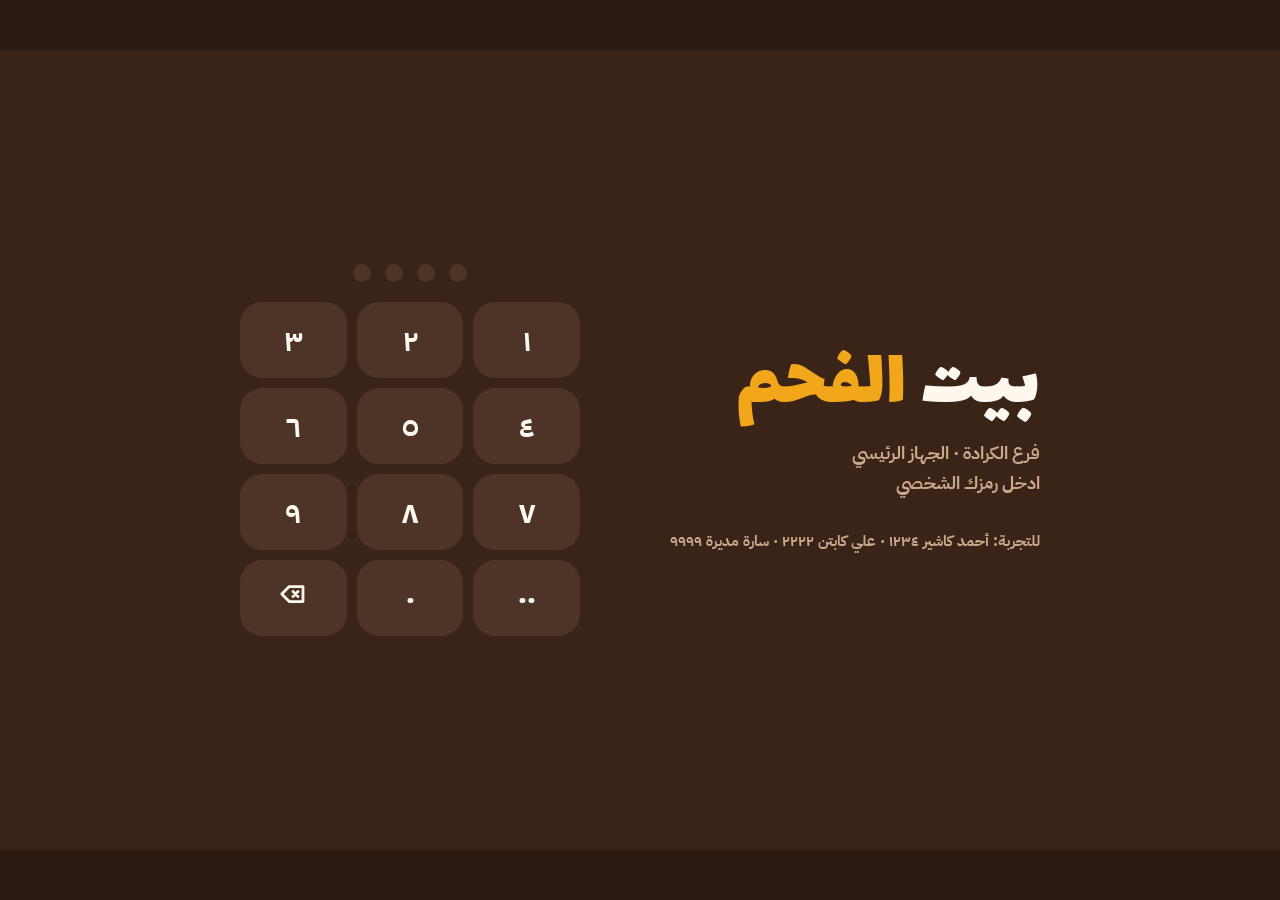
==== pos/index.html @ 07cadc98 "Restaurant POS prototype" ====
<!doctype html><html dir="rtl" lang="ar"><head><meta charset="utf-8"><meta name="viewport" content="width=1280"><title>بيت الفحم: نقطة البيع</title>
<link rel="stylesheet" href="../shared/base.css"><link rel="stylesheet" href="pos.css"></head>
<body><div id=stage><div id=pos></div></div><script src="../shared/data.js"></script><script src="pos.js"></script></body></html>
---- shared/base.css ----
@font-face{font-family:Lalezar;src:url(../assets/fonts/Lalezar-Regular.ttf)}
@font-face{font-family:Tajawal;src:url(../assets/fonts/Tajawal-Medium.ttf);font-weight:500}
@font-face{font-family:Tajawal;src:url(../assets/fonts/Tajawal-Bold.ttf);font-weight:700}
@font-face{font-family:Tajawal;src:url(../assets/fonts/Tajawal-ExtraBold.ttf);font-weight:800}
@font-face{font-family:'IBM Plex Sans Arabic';src:url(../assets/fonts/IBMPlexSansArabic-Regular.ttf);font-weight:400}
@font-face{font-family:'IBM Plex Sans Arabic';src:url(../assets/fonts/IBMPlexSansArabic-Bold.ttf);font-weight:700}
:root{--bg:#FBF1E3;--surface:#FFF8EE;--soft:#F1E2CB;--soft2:#E8D5B7;--ink:#3A2418;--ink2:#4E3426;--tomato:#D8412F;--saffron:#F2A71B;--caramel:#C47A3A;--toast:#F3D9B1;--herb:#6E8B3D;--mut:#8C6E58;--mut2:#C9A98A}
*{margin:0;padding:0;box-sizing:border-box;-webkit-tap-highlight-color:transparent}
html,body{background:var(--bg);color:var(--ink);font-family:Tajawal,'IBM Plex Sans Arabic',sans-serif;font-weight:700}
button{font:inherit;color:inherit;border:0;background:none;cursor:pointer}
.L{font-family:Lalezar,Tajawal;font-weight:400}
.num{font-family:Tajawal;font-weight:800;font-variant-numeric:tabular-nums}
.pill{border-radius:999px;display:inline-flex;align-items:center;justify-content:center;gap:8px;font-weight:800}
.ph{background-size:cover;background-position:center;filter:saturate(1.15) sepia(.14) contrast(1.06) brightness(1.04)}
.circ{border-radius:50%}
.toast-msg{position:fixed;left:50%;transform:translateX(-50%);top:24px;background:var(--ink);color:var(--surface);padding:14px 22px;border-radius:18px;font-weight:800;z-index:99;opacity:0;transition:.25s;pointer-events:none;white-space:nowrap}
.toast-msg.on{opacity:1}
.dim{position:fixed;inset:0;background:rgba(58,36,24,.55);z-index:40;opacity:0;pointer-events:none;transition:.2s}
.dim.on{opacity:1;pointer-events:auto}
svg{flex:none}
---- pos/pos.css ----
html,body{width:100%;height:100%;overflow:hidden;background:#2B1A12}
#stage{width:100%;height:100%;display:grid;place-items:center}
#pos{width:1280px;height:800px;background:var(--bg);position:relative;overflow:hidden;transform-origin:center;display:flex;padding:14px;gap:14px;user-select:none}
.tk{width:380px;background:var(--ink);color:var(--surface);border-radius:36px;padding:20px;display:flex;flex-direction:column;flex:none}
.tk .hd{display:flex;justify-content:space-between;align-items:flex-start}.tk h2{font-family:Lalezar;font-weight:400;font-size:40px;line-height:1}
.tk .s{color:var(--mut2);font-size:15px;margin:4px 0 8px}.tk .hb{display:flex;gap:6px}
.ib{width:48px;height:48px;border-radius:16px;background:var(--ink2);display:grid;place-items:center;color:var(--surface)}
.lines{flex:1;overflow-y:auto;margin:0 -8px;padding:0 8px;scrollbar-width:none}
.ln{display:flex;gap:12px;align-items:center;padding:10px 10px;margin:0 -10px;border-radius:18px;font-size:18px;width:calc(100% + 20px);text-align:right}
.ln .q{width:42px;height:42px;border-radius:50%;background:var(--saffron);color:var(--ink);display:grid;place-items:center;flex:none}
.ln .x{flex:1}.ln small{display:block;color:var(--mut2);font-size:14px}.ln small.al{color:#FF8A73}
.ln.sel{background:var(--ink2)}.ln.sent .q{background:var(--herb);color:var(--surface)}.ln.void{opacity:.45;text-decoration:line-through}
.selbar{display:flex;gap:6px;margin:6px 0}.selbar button{flex:1;height:52px;border-radius:16px;background:var(--ink2);display:flex;align-items:center;justify-content:center;gap:6px;font-size:15px}
.tot{display:flex;justify-content:space-between;align-items:baseline;border-top:1.5px solid var(--ink2);padding-top:10px}.tot .k{color:var(--mut2);font-size:15px;line-height:1.6}.tot b{font-size:44px;color:var(--saffron);font-family:Tajawal;font-weight:800;line-height:1}
.btns{display:grid;grid-template-columns:1fr 1fr 1.3fr;gap:8px;margin-top:12px}.btns button{height:80px;border-radius:26px;display:flex;flex-direction:column;align-items:center;justify-content:center;gap:4px;font-size:18px;font-weight:800;background:var(--ink2)}
.btns .send{background:var(--tomato)}.btns .pay{background:var(--saffron);color:var(--ink)}.btns button:disabled{opacity:.35}
.main{flex:1;display:flex;flex-direction:column;gap:12px;min-width:0}
.topb{display:flex;gap:10px;align-items:center}
.seg{display:flex;background:var(--soft);border-radius:999px;padding:5px;gap:4px}.seg button{height:58px;padding:0 24px;border-radius:999px;font-size:18px;font-weight:800;display:flex;align-items:center;gap:8px}.seg .on{background:var(--ink);color:var(--surface)}
.tbtn{white-space:nowrap;height:68px;padding:0 22px;border-radius:999px;background:var(--soft);font-size:18px;display:flex;align-items:center;gap:8px;font-weight:800;position:relative}
.tbtn.hot{background:var(--tomato);color:var(--surface)}.badge{position:absolute;top:-4px;left:-4px;min-width:28px;height:28px;border-radius:14px;background:var(--saffron);color:var(--ink);display:grid;place-items:center;font-size:15px;padding:0 6px}
.net{width:68px;height:68px;border-radius:50%;display:grid;place-items:center;background:var(--soft);color:var(--herb)}.net.off{background:var(--tomato);color:var(--surface)}
.cats{display:flex;gap:10px}.cats button{flex:1;height:66px;border-radius:999px;background:var(--soft);font-size:18px;font-weight:800}.cats .on{background:var(--ink);color:var(--surface)}
.g{flex:1;display:grid;grid-template-columns:repeat(4,1fr);grid-auto-rows:calc((100% - 12px)/2);gap:12px;overflow-y:auto;scrollbar-width:none;min-height:0}
.t{border-radius:32px;position:relative;overflow:hidden;padding:18px;text-align:right;display:flex;flex-direction:column;align-items:flex-start;width:100%;height:100%;transition:transform .08s}
.t:active{transform:scale(.97)}
.t .ph{position:absolute;width:210px;height:210px;border-radius:50%;background-size:120%;left:-36px;bottom:-44px}
.t .cup{position:absolute;left:16px;bottom:16px;opacity:.35}
.t b{font-family:Lalezar;font-weight:400;font-size:28px;line-height:1.05;position:relative;display:block}.t span.p{font-size:18px;position:relative}
.t .q{position:absolute;top:16px;left:16px;width:52px;height:52px;border-radius:50%;background:var(--ink);color:var(--surface);display:grid;place-items:center;font-size:24px}
.t.out{filter:grayscale(1);opacity:.5}.t .so{position:absolute;bottom:18px;right:18px;background:var(--ink);color:var(--surface);padding:6px 14px;border-radius:999px;font-size:15px}
.mods{height:78px;display:flex;gap:10px;align-items:center;overflow-x:auto;scrollbar-width:none;flex:none}.mods .lb{font-family:Lalezar;font-size:24px;margin-left:4px;white-space:nowrap}
.mods button{height:66px;padding:0 22px;border-radius:999px;background:var(--soft);font-size:18px;font-weight:800;white-space:nowrap;flex:none}.mods .on{background:var(--herb);color:var(--surface)}.mods .al{background:var(--tomato);color:var(--surface)}.mods .req{box-shadow:inset 0 0 0 3px var(--tomato)}
/* tables */
.floor{flex:1;display:flex;flex-direction:column;gap:12px;min-height:0}
.fl{flex:1;background:var(--surface);border-radius:32px;position:relative;padding:20px;display:grid;grid-template-columns:repeat(6,1fr);grid-auto-rows:150px;gap:14px;align-content:start}
.tb{border-radius:28px;background:var(--soft);display:flex;flex-direction:column;justify-content:space-between;padding:14px 16px;text-align:right;font-size:15px}
.tb b{font-family:Lalezar;font-weight:400;font-size:40px;line-height:1}.tb.busy{background:var(--saffron)}.tb.bill{background:var(--tomato);color:var(--surface)}.tb.qr{background:var(--caramel);color:var(--surface)}.tb.sel{box-shadow:inset 0 0 0 4px var(--ink)}
.leg{display:flex;gap:18px;font-size:15px;color:var(--mut);align-items:center}.leg i{display:inline-block;width:16px;height:16px;border-radius:5px;margin-left:6px;vertical-align:-2px}
/* modal */
.mw{position:absolute;inset:0;background:rgba(58,36,24,.6);display:none;place-items:center;z-index:50}.mw.on{display:grid}
.md{background:var(--surface);border-radius:36px;padding:26px;min-width:460px;max-width:1000px;max-height:740px;overflow:auto}
.md h3{font-family:Lalezar;font-weight:400;font-size:36px;line-height:1;margin-bottom:6px}.md p.s{color:var(--mut);margin-bottom:16px}
.pad{display:grid;grid-template-columns:repeat(3,1fr);gap:10px}.pad button{height:76px;border-radius:22px;background:var(--soft);font-size:30px;font-weight:800}
.big-in{height:76px;border-radius:22px;background:var(--bg);display:flex;align-items:center;justify-content:center;font-size:40px;margin-bottom:12px;font-weight:800;letter-spacing:4px}
.row{display:flex;gap:10px;flex-wrap:wrap}.chip{height:64px;padding:0 22px;border-radius:999px;background:var(--soft);font-size:18px;font-weight:800;display:inline-flex;align-items:center;gap:8px}.chip.on{background:var(--ink);color:var(--surface)}
.mb{height:76px;border-radius:999px;font-size:21px;font-weight:800;display:flex;align-items:center;justify-content:center;gap:10px;width:100%}.mb.p{background:var(--tomato);color:var(--surface)}.mb.y{background:var(--saffron)}.mb.k{background:var(--ink);color:var(--surface)}.mb.s{background:var(--soft)}.mb:disabled{opacity:.4}
.cols{display:flex;gap:22px}.cols>div{flex:1}
.kv{display:flex;justify-content:space-between;padding:6px 0;font-size:18px}.kv.t{font-size:28px;font-family:Lalezar;font-weight:400;border-top:2px dashed var(--soft2);margin-top:6px;padding-top:12px}
.paper{width:300px;background:#fff;color:#1d120c;padding:18px 16px;border-radius:6px;font-family:'IBM Plex Sans Arabic';font-size:14px;font-weight:400;box-shadow:0 0 0 1.5px var(--soft2)}
.paper h4{font-size:20px;text-align:center;font-weight:700}.paper .c{text-align:center;color:#6b5a4e;font-size:13px}.paper hr{border:0;border-top:1.5px dashed #b9a593;margin:8px 0}.paper .r{display:flex;justify-content:space-between;gap:8px;padding:2px 0}.paper .al{color:#C0291A;font-weight:700}.paper .bg{font-size:20px;font-weight:700}
.papers{display:flex;gap:14px;flex-wrap:wrap}
.lst{display:flex;flex-direction:column;gap:10px}.li{background:var(--bg);border-radius:24px;padding:14px 16px;display:flex;align-items:center;gap:14px;font-size:17px}.li .x{flex:1}.li small{display:block;color:var(--mut);font-size:14px}
.li .mb{width:auto;height:60px;padding:0 22px;font-size:17px}
/* lock */
.lock{position:absolute;inset:0;background:var(--ink);color:var(--surface);z-index:60;display:flex;align-items:center;justify-content:center;gap:90px}
.lock h1{font-family:Lalezar;font-weight:400;font-size:84px;line-height:.95}.lock h1 span{color:var(--saffron)}.lock p{color:var(--mut2);font-size:18px;margin-top:12px;line-height:1.7}
.lock .pw{width:340px}.lock .big-in{background:var(--ink2);color:var(--saffron)}.lock .pad button{background:var(--ink2);color:var(--surface)}
.dots{display:flex;gap:14px;justify-content:center}.dots i{width:18px;height:18px;border-radius:50%;background:var(--ink2)}.dots i.f{background:var(--saffron)}
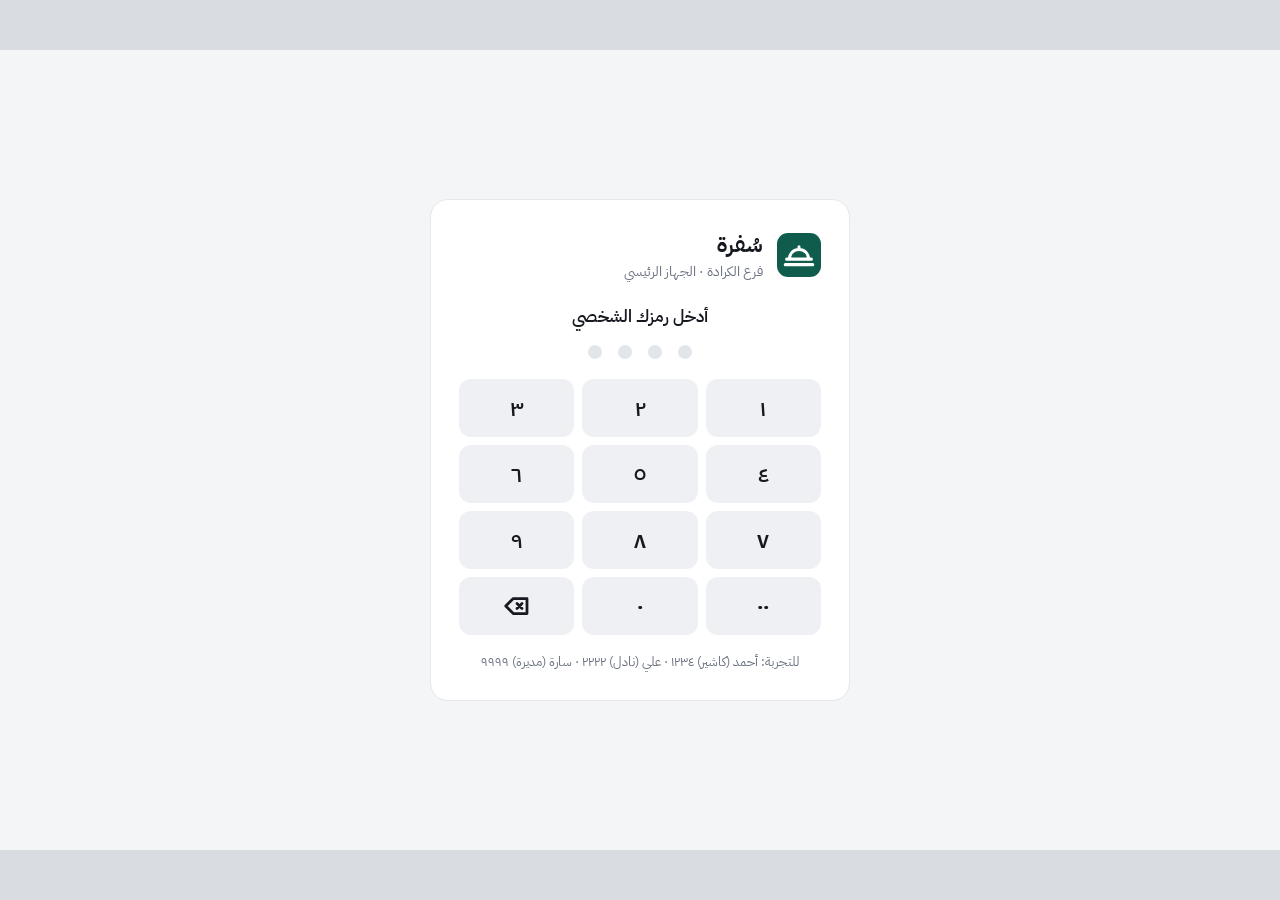
==== commit d2f89430: "Replace prototype with Sufra Odoo-style design" ====
--- a/pos/index.html
+++ b/pos/index.html
@@ -1,3 +1,3 @@
-<!doctype html><html dir="rtl" lang="ar"><head><meta charset="utf-8"><meta name="viewport" content="width=1280"><title>بيت الفحم: نقطة البيع</title>
+<!doctype html><html dir="rtl" lang="ar"><head><meta charset="utf-8"><meta name="viewport" content="width=1280"><title>سُفرة: نقطة البيع</title>
 <link rel="stylesheet" href="../shared/base.css"><link rel="stylesheet" href="pos.css"></head>
 <body><div id=stage><div id=pos></div></div><script src="../shared/data.js"></script><script src="pos.js"></script></body></html>
--- a/shared/base.css
+++ b/shared/base.css
@@ -1,20 +1,16 @@
-@font-face{font-family:Lalezar;src:url(../assets/fonts/Lalezar-Regular.ttf)}
-@font-face{font-family:Tajawal;src:url(../assets/fonts/Tajawal-Medium.ttf);font-weight:500}
-@font-face{font-family:Tajawal;src:url(../assets/fonts/Tajawal-Bold.ttf);font-weight:700}
-@font-face{font-family:Tajawal;src:url(../assets/fonts/Tajawal-ExtraBold.ttf);font-weight:800}
-@font-face{font-family:'IBM Plex Sans Arabic';src:url(../assets/fonts/IBMPlexSansArabic-Regular.ttf);font-weight:400}
-@font-face{font-family:'IBM Plex Sans Arabic';src:url(../assets/fonts/IBMPlexSansArabic-Bold.ttf);font-weight:700}
-:root{--bg:#FBF1E3;--surface:#FFF8EE;--soft:#F1E2CB;--soft2:#E8D5B7;--ink:#3A2418;--ink2:#4E3426;--tomato:#D8412F;--saffron:#F2A71B;--caramel:#C47A3A;--toast:#F3D9B1;--herb:#6E8B3D;--mut:#8C6E58;--mut2:#C9A98A}
+@font-face{font-family:'Plex';src:url(../assets/fonts/IBMPlexSansArabic-Regular.ttf);font-weight:400}
+@font-face{font-family:'Plex';src:url(../assets/fonts/IBMPlexSansArabic-SemiBold.ttf);font-weight:600}
+@font-face{font-family:'Plex';src:url(../assets/fonts/IBMPlexSansArabic-Bold.ttf);font-weight:700}
+:root{--bg:#F4F5F7;--surface:#FFFFFF;--soft:#EEF0F3;--soft2:#E2E5EA;--line:#E5E7EB;--ink:#16191F;--ink2:#3B4250;--mut:#6B7280;--mut2:#9CA3AF;
+--brand:#0F5C4D;--brand2:#0B4A3E;--brandsoft:#E3EFEC;--tomato:#C8372D;--redsoft:#FBE9E7;--saffron:#B7791F;--ambersoft:#FBF1DE;--caramel:#7C5CC4;--violetsoft:#EFEAFB;--herb:#0F7A4F;--greensoft:#E2F3EA}
 *{margin:0;padding:0;box-sizing:border-box;-webkit-tap-highlight-color:transparent}
-html,body{background:var(--bg);color:var(--ink);font-family:Tajawal,'IBM Plex Sans Arabic',sans-serif;font-weight:700}
-button{font:inherit;color:inherit;border:0;background:none;cursor:pointer}
-.L{font-family:Lalezar,Tajawal;font-weight:400}
-.num{font-family:Tajawal;font-weight:800;font-variant-numeric:tabular-nums}
-.pill{border-radius:999px;display:inline-flex;align-items:center;justify-content:center;gap:8px;font-weight:800}
-.ph{background-size:cover;background-position:center;filter:saturate(1.15) sepia(.14) contrast(1.06) brightness(1.04)}
-.circ{border-radius:50%}
-.toast-msg{position:fixed;left:50%;transform:translateX(-50%);top:24px;background:var(--ink);color:var(--surface);padding:14px 22px;border-radius:18px;font-weight:800;z-index:99;opacity:0;transition:.25s;pointer-events:none;white-space:nowrap}
+html,body{background:var(--bg);color:var(--ink);font-family:Plex,sans-serif;font-weight:400}
+button,input{font:inherit;color:inherit;border:0;background:none;cursor:pointer}
+b,strong,h1,h2,h3,h4{font-weight:700}
+.num{font-variant-numeric:tabular-nums;font-weight:600}
+.ph{background-size:cover;background-position:center}
+.toast-msg{position:fixed;left:50%;transform:translateX(-50%);bottom:28px;background:var(--ink);color:#fff;padding:12px 20px;border-radius:10px;font-weight:600;font-size:15px;z-index:99;opacity:0;transition:.2s;pointer-events:none;white-space:nowrap}
 .toast-msg.on{opacity:1}
-.dim{position:fixed;inset:0;background:rgba(58,36,24,.55);z-index:40;opacity:0;pointer-events:none;transition:.2s}
+.dim{position:fixed;inset:0;background:rgba(22,25,31,.45);z-index:40;opacity:0;pointer-events:none;transition:.2s}
 .dim.on{opacity:1;pointer-events:auto}
 svg{flex:none}
--- a/pos/pos.css
+++ b/pos/pos.css
@@ -1,59 +1,121 @@
-html,body{width:100%;height:100%;overflow:hidden;background:#2B1A12}
-#stage{width:100%;height:100%;display:grid;place-items:center}
-#pos{width:1280px;height:800px;background:var(--bg);position:relative;overflow:hidden;transform-origin:center;display:flex;padding:14px;gap:14px;user-select:none}
-.tk{width:380px;background:var(--ink);color:var(--surface);border-radius:36px;padding:20px;display:flex;flex-direction:column;flex:none}
-.tk .hd{display:flex;justify-content:space-between;align-items:flex-start}.tk h2{font-family:Lalezar;font-weight:400;font-size:40px;line-height:1}
-.tk .s{color:var(--mut2);font-size:15px;margin:4px 0 8px}.tk .hb{display:flex;gap:6px}
-.ib{width:48px;height:48px;border-radius:16px;background:var(--ink2);display:grid;place-items:center;color:var(--surface)}
-.lines{flex:1;overflow-y:auto;margin:0 -8px;padding:0 8px;scrollbar-width:none}
-.ln{display:flex;gap:12px;align-items:center;padding:10px 10px;margin:0 -10px;border-radius:18px;font-size:18px;width:calc(100% + 20px);text-align:right}
-.ln .q{width:42px;height:42px;border-radius:50%;background:var(--saffron);color:var(--ink);display:grid;place-items:center;flex:none}
-.ln .x{flex:1}.ln small{display:block;color:var(--mut2);font-size:14px}.ln small.al{color:#FF8A73}
-.ln.sel{background:var(--ink2)}.ln.sent .q{background:var(--herb);color:var(--surface)}.ln.void{opacity:.45;text-decoration:line-through}
-.selbar{display:flex;gap:6px;margin:6px 0}.selbar button{flex:1;height:52px;border-radius:16px;background:var(--ink2);display:flex;align-items:center;justify-content:center;gap:6px;font-size:15px}
-.tot{display:flex;justify-content:space-between;align-items:baseline;border-top:1.5px solid var(--ink2);padding-top:10px}.tot .k{color:var(--mut2);font-size:15px;line-height:1.6}.tot b{font-size:44px;color:var(--saffron);font-family:Tajawal;font-weight:800;line-height:1}
-.btns{display:grid;grid-template-columns:1fr 1fr 1.3fr;gap:8px;margin-top:12px}.btns button{height:80px;border-radius:26px;display:flex;flex-direction:column;align-items:center;justify-content:center;gap:4px;font-size:18px;font-weight:800;background:var(--ink2)}
-.btns .send{background:var(--tomato)}.btns .pay{background:var(--saffron);color:var(--ink)}.btns button:disabled{opacity:.35}
-.main{flex:1;display:flex;flex-direction:column;gap:12px;min-width:0}
-.topb{display:flex;gap:10px;align-items:center}
-.seg{display:flex;background:var(--soft);border-radius:999px;padding:5px;gap:4px}.seg button{height:58px;padding:0 24px;border-radius:999px;font-size:18px;font-weight:800;display:flex;align-items:center;gap:8px}.seg .on{background:var(--ink);color:var(--surface)}
-.tbtn{white-space:nowrap;height:68px;padding:0 22px;border-radius:999px;background:var(--soft);font-size:18px;display:flex;align-items:center;gap:8px;font-weight:800;position:relative}
-.tbtn.hot{background:var(--tomato);color:var(--surface)}.badge{position:absolute;top:-4px;left:-4px;min-width:28px;height:28px;border-radius:14px;background:var(--saffron);color:var(--ink);display:grid;place-items:center;font-size:15px;padding:0 6px}
-.net{width:68px;height:68px;border-radius:50%;display:grid;place-items:center;background:var(--soft);color:var(--herb)}.net.off{background:var(--tomato);color:var(--surface)}
-.cats{display:flex;gap:10px}.cats button{flex:1;height:66px;border-radius:999px;background:var(--soft);font-size:18px;font-weight:800}.cats .on{background:var(--ink);color:var(--surface)}
-.g{flex:1;display:grid;grid-template-columns:repeat(4,1fr);grid-auto-rows:calc((100% - 12px)/2);gap:12px;overflow-y:auto;scrollbar-width:none;min-height:0}
-.t{border-radius:32px;position:relative;overflow:hidden;padding:18px;text-align:right;display:flex;flex-direction:column;align-items:flex-start;width:100%;height:100%;transition:transform .08s}
-.t:active{transform:scale(.97)}
-.t .ph{position:absolute;width:210px;height:210px;border-radius:50%;background-size:120%;left:-36px;bottom:-44px}
-.t .cup{position:absolute;left:16px;bottom:16px;opacity:.35}
-.t b{font-family:Lalezar;font-weight:400;font-size:28px;line-height:1.05;position:relative;display:block}.t span.p{font-size:18px;position:relative}
-.t .q{position:absolute;top:16px;left:16px;width:52px;height:52px;border-radius:50%;background:var(--ink);color:var(--surface);display:grid;place-items:center;font-size:24px}
-.t.out{filter:grayscale(1);opacity:.5}.t .so{position:absolute;bottom:18px;right:18px;background:var(--ink);color:var(--surface);padding:6px 14px;border-radius:999px;font-size:15px}
-.mods{height:78px;display:flex;gap:10px;align-items:center;overflow-x:auto;scrollbar-width:none;flex:none}.mods .lb{font-family:Lalezar;font-size:24px;margin-left:4px;white-space:nowrap}
-.mods button{height:66px;padding:0 22px;border-radius:999px;background:var(--soft);font-size:18px;font-weight:800;white-space:nowrap;flex:none}.mods .on{background:var(--herb);color:var(--surface)}.mods .al{background:var(--tomato);color:var(--surface)}.mods .req{box-shadow:inset 0 0 0 3px var(--tomato)}
-/* tables */
-.floor{flex:1;display:flex;flex-direction:column;gap:12px;min-height:0}
-.fl{flex:1;background:var(--surface);border-radius:32px;position:relative;padding:20px;display:grid;grid-template-columns:repeat(6,1fr);grid-auto-rows:150px;gap:14px;align-content:start}
-.tb{border-radius:28px;background:var(--soft);display:flex;flex-direction:column;justify-content:space-between;padding:14px 16px;text-align:right;font-size:15px}
-.tb b{font-family:Lalezar;font-weight:400;font-size:40px;line-height:1}.tb.busy{background:var(--saffron)}.tb.bill{background:var(--tomato);color:var(--surface)}.tb.qr{background:var(--caramel);color:var(--surface)}.tb.sel{box-shadow:inset 0 0 0 4px var(--ink)}
-.leg{display:flex;gap:18px;font-size:15px;color:var(--mut);align-items:center}.leg i{display:inline-block;width:16px;height:16px;border-radius:5px;margin-left:6px;vertical-align:-2px}
+body{overflow:hidden;background:#D9DCE1}
+#stage{width:100vw;height:100vh;display:grid;place-items:center}
+#pos{width:1280px;height:800px;flex:none;background:var(--bg);position:relative;overflow:hidden;transform-origin:center;display:flex;flex-direction:column;font-size:15px}
+/* top bar */
+.top{height:58px;background:var(--surface);border-bottom:1px solid var(--line);display:flex;align-items:center;gap:8px;padding:0 14px;flex:none}
+.brand{display:flex;align-items:center;gap:10px;padding-left:14px;margin-left:4px;border-left:1px solid var(--line);height:34px}
+.brand b{font-size:19px}
+.tabs{display:flex;background:var(--soft);border-radius:10px;padding:3px}
+.tabs button{height:38px;padding:0 16px;border-radius:8px;display:flex;align-items:center;gap:7px;font-weight:600;color:var(--ink2)}
+.tabs button.on{background:var(--surface);color:var(--brand);box-shadow:0 1px 2px rgba(0,0,0,.08)}
+.tbtn{height:40px;padding:0 14px;border-radius:10px;display:flex;align-items:center;gap:7px;font-weight:600;color:var(--ink2);position:relative}
+.tbtn:hover{background:var(--soft)}.tbtn.on{background:var(--brandsoft);color:var(--brand)}
+.tbtn.alert{background:var(--violetsoft);color:var(--caramel)}
+.badge{min-width:22px;height:22px;border-radius:11px;background:var(--caramel);color:#fff;font-size:13px;display:grid;place-items:center;padding:0 6px}
+.sp{flex:1}
+.ico{height:40px;min-width:40px;border-radius:10px;display:flex;align-items:center;justify-content:center;gap:6px;color:var(--ink2)}
+.ico.off{background:var(--redsoft);color:var(--tomato);padding:0 12px;font-weight:600}
+.who{display:flex;align-items:center;gap:9px;padding:0 10px;border-right:1px solid var(--line);border-left:1px solid var(--line);height:34px}
+.who .av{width:32px;height:32px;border-radius:50%;background:var(--brand);color:#fff;display:grid;place-items:center;font-weight:700}
+.who b{display:block;font-size:14px;line-height:1.2}.who small{color:var(--mut);font-size:12px}
+.body{flex:1;display:flex;min-height:0}
+/* ticket */
+.tk{width:400px;flex:none;background:var(--surface);border-left:1px solid var(--line);display:flex;flex-direction:column;min-height:0}
+.hd{display:flex;justify-content:space-between;align-items:center;padding:12px 16px;border-bottom:1px solid var(--line)}
+.hd h2{font-size:19px;line-height:1.3}.hd .s{color:var(--mut);font-size:13px}
+.hd .s[data-cust]{color:var(--brand);cursor:pointer;font-weight:600}
+.hb{display:flex;gap:6px}.ib{width:40px;height:40px;border-radius:10px;background:var(--soft);display:grid;place-items:center;color:var(--ink2)}
+.lines{flex:1;overflow:auto;min-height:0}
+.lines.empty{display:flex;flex-direction:column;align-items:center;justify-content:center;gap:12px;color:var(--mut2);text-align:center;line-height:1.8}
+.emptyl{color:var(--mut2);text-align:center;padding:40px 0}
+.ln{width:100%;display:flex;align-items:flex-start;gap:10px;padding:10px 16px;text-align:right;border-bottom:1px solid var(--soft)}
+.ln.sel{background:var(--brandsoft)}
+.ln .q{min-width:24px;font-weight:700}
+.ln .x{flex:1;display:flex;flex-direction:column;gap:2px}.ln .x b{font-weight:600}
+.ln small{font-size:12.5px;color:var(--mut)}.ln small.al{color:var(--tomato)}.ln small.dc{color:var(--herb)}
+.ln .pr{display:flex;flex-direction:column;align-items:flex-end;gap:2px}
+.ln em{font-style:normal;font-size:11.5px;color:var(--mut);background:var(--soft);padding:1px 7px;border-radius:5px}
+.ln.void .x b,.ln.void .num{text-decoration:line-through;color:var(--mut2)}
+.tot{padding:10px 16px;border-top:1px solid var(--line)}
+.tot .k{display:flex;gap:14px;color:var(--mut);font-size:13px;margin-bottom:4px}.tot .k i{font-style:normal}
+.tot .tt{display:flex;justify-content:space-between;align-items:baseline}.tot .tt span{font-weight:600}.tot .tt b{font-size:26px}.tot small{font-size:14px;color:var(--mut)}
+.acts{display:grid;grid-template-columns:repeat(3,1fr);gap:6px;padding:0 10px 6px}
+.acts button{height:40px;border-radius:9px;background:var(--soft);display:flex;align-items:center;justify-content:center;gap:6px;font-weight:600;font-size:13.5px;color:var(--ink2)}
+.lpad{display:grid;grid-template-columns:repeat(4,1fr);gap:1px;background:var(--line);border-top:1px solid var(--line);border-bottom:1px solid var(--line)}
+.lpad button{height:46px;background:var(--surface);font-size:19px;font-weight:600;display:grid;place-items:center}
+.lpad button:active{background:var(--soft)}
+.lpad .m{font-size:14px;color:var(--ink2);background:#FAFAFB}.lpad .m.on{background:var(--brandsoft);color:var(--brand)}
+button:disabled{opacity:.38;cursor:default}
+.btns{display:grid;grid-template-columns:1fr 1.25fr;gap:8px;padding:10px}
+.btns button{height:60px;border-radius:12px;display:flex;align-items:center;justify-content:center;gap:8px;font-weight:700;font-size:17px}
+.btns .send{background:var(--soft);color:var(--ink)}
+.btns .pay{background:var(--brand);color:#fff;justify-content:space-between;padding:0 18px}.btns .pay b{font-size:20px}
+/* main */
+.main{flex:1;display:flex;flex-direction:column;min-width:0;min-height:0}
+.cats{display:flex;gap:8px;padding:12px 16px;flex:none;overflow:auto}
+.cats button{height:44px;padding:0 18px;border-radius:10px;background:var(--surface);font-weight:600;display:flex;align-items:center;gap:8px;white-space:nowrap;border:1px solid var(--line)}
+.cats button span{font-size:12px;color:var(--mut)}
+.cats button.on{background:var(--ink);color:#fff;border-color:var(--ink)}.cats button.on span{color:#B8BDC6}
+.g{flex:1;overflow:auto;display:grid;grid-template-columns:repeat(4,1fr);grid-auto-rows:max-content;gap:12px;padding:2px 16px 16px;align-content:start}
+.pc{background:var(--surface);border-radius:12px;overflow:hidden;text-align:right;position:relative;border:1px solid var(--line);display:flex;flex-direction:column}
+.pc .ph{height:132px}
+.pc .nm{padding:10px 12px 12px;display:flex;flex-direction:column;gap:2px}.pc .nm b{font-weight:600;font-size:15px}.pc .nm span{color:var(--mut);font-size:14px}
+.pc.has{border-color:var(--brand);outline:1px solid var(--brand)}
+.pc .q{position:absolute;top:8px;left:8px;min-width:28px;height:28px;border-radius:8px;background:var(--brand);color:#fff;display:grid;place-items:center;font-size:14px;padding:0 6px}
+.pc.out .ph{filter:grayscale(1);opacity:.5}.pc .so{position:absolute;top:8px;right:8px;background:var(--ink);color:#fff;font-size:12px;padding:3px 8px;border-radius:6px;font-weight:600}
+.mods{flex:none;background:var(--surface);border-top:1px solid var(--line);padding:10px 16px;min-height:54px;max-height:200px;overflow:auto}
+.mods .mh{display:flex;gap:10px;align-items:baseline;margin-bottom:6px}.mods .mh small{color:var(--mut)}
+.mods:not(.on) .mh{margin:6px 0}
+.mr{display:flex;flex-direction:column;gap:6px}
+.grp{display:flex;flex-wrap:wrap;gap:6px;align-items:center}
+.gl{width:96px;font-size:13px;color:var(--mut);font-weight:600}.gl i{font-style:normal;color:var(--tomato);margin-right:4px;font-size:11.5px}
+.grp button{height:36px;padding:0 13px;border-radius:8px;background:var(--soft);font-size:14px;font-weight:600;color:var(--ink2)}
+.grp button.on{background:var(--brand);color:#fff}.grp button.al{background:var(--tomato);color:#fff}.grp button.req{box-shadow:inset 0 0 0 1px var(--tomato)}
+/* floor */
+.fl{flex:1;margin:0 16px;background:var(--surface);border-radius:14px;border:1px solid var(--line);padding:26px;display:grid;grid-template-columns:repeat(4,1fr);grid-auto-rows:150px;gap:22px;align-content:start;
+ background-image:radial-gradient(#E3E6EA 1px,transparent 1px);background-size:22px 22px}
+.tb{border-radius:14px;background:#fff;border:2px solid var(--soft2);display:flex;flex-direction:column;align-items:center;justify-content:center;gap:4px;position:relative;text-align:center;justify-self:center;width:150px}
+.tb.s6{width:100%;border-radius:14px}.tb.s4{border-radius:50%;width:150px}
+.tb .no{font-size:24px;font-weight:700}.tb .inf{font-size:12.5px;color:var(--mut);line-height:1.5}.tb .inf b{color:var(--ink);font-size:14px}
+.tb.busy{background:var(--brandsoft);border-color:var(--brand)}.tb.busy .no{color:var(--brand)}
+.tb.bill{background:var(--ambersoft);border-color:var(--saffron)}.tb.qr{background:var(--violetsoft);border-color:var(--caramel)}
+.tb.sel{outline:3px solid var(--ink);outline-offset:3px}
+.tb .tg{position:absolute;top:-11px;background:var(--saffron);color:#fff;font-size:11.5px;font-weight:700;padding:2px 9px;border-radius:6px}.tb.qr .tg{background:var(--caramel)}
+.leg{display:flex;gap:20px;padding:12px 18px;align-items:center;color:var(--mut);font-size:13.5px;flex:none}
+.leg span{display:flex;align-items:center;gap:7px}.leg i{width:14px;height:14px;border-radius:4px;border:2px solid var(--soft2);background:#fff}
+.leg i.b{background:var(--brandsoft);border-color:var(--brand)}.leg i.bl{background:var(--ambersoft);border-color:var(--saffron)}.leg i.q{background:var(--violetsoft);border-color:var(--caramel)}
+.leg b{color:var(--ink)}
+/* lock */
+.lock{flex:1;display:grid;place-items:center;background:var(--bg)}
+.lc{width:420px;background:var(--surface);border-radius:18px;border:1px solid var(--line);padding:28px}
+.lb{display:flex;gap:14px;align-items:center;margin-bottom:22px}.lb b{font-size:22px;display:block}.lb small{color:var(--mut);font-size:13.5px;line-height:1.6;display:block}
+.lc h2{font-size:17px;font-weight:600;text-align:center}
+.dots{display:flex;gap:16px;justify-content:center;margin:16px 0 20px}.dots i{width:14px;height:14px;border-radius:50%;background:var(--soft2)}.dots i.f{background:var(--brand)}
+.hint{font-size:12.5px;color:var(--mut);text-align:center;margin-top:16px;line-height:1.7}
+/* shared pad */
+.big-in{height:62px;border-radius:12px;background:var(--soft);display:flex;align-items:center;justify-content:center;font-size:28px;font-weight:700;margin-bottom:10px}
+.pad{display:grid;grid-template-columns:repeat(3,1fr);gap:8px}
+.pad button{height:58px;border-radius:12px;background:var(--soft);font-size:22px;font-weight:600;display:grid;place-items:center}
+.pad button:active{background:var(--soft2)}
 /* modal */
-.mw{position:absolute;inset:0;background:rgba(58,36,24,.6);display:none;place-items:center;z-index:50}.mw.on{display:grid}
-.md{background:var(--surface);border-radius:36px;padding:26px;min-width:460px;max-width:1000px;max-height:740px;overflow:auto}
-.md h3{font-family:Lalezar;font-weight:400;font-size:36px;line-height:1;margin-bottom:6px}.md p.s{color:var(--mut);margin-bottom:16px}
-.pad{display:grid;grid-template-columns:repeat(3,1fr);gap:10px}.pad button{height:76px;border-radius:22px;background:var(--soft);font-size:30px;font-weight:800}
-.big-in{height:76px;border-radius:22px;background:var(--bg);display:flex;align-items:center;justify-content:center;font-size:40px;margin-bottom:12px;font-weight:800;letter-spacing:4px}
-.row{display:flex;gap:10px;flex-wrap:wrap}.chip{height:64px;padding:0 22px;border-radius:999px;background:var(--soft);font-size:18px;font-weight:800;display:inline-flex;align-items:center;gap:8px}.chip.on{background:var(--ink);color:var(--surface)}
-.mb{height:76px;border-radius:999px;font-size:21px;font-weight:800;display:flex;align-items:center;justify-content:center;gap:10px;width:100%}.mb.p{background:var(--tomato);color:var(--surface)}.mb.y{background:var(--saffron)}.mb.k{background:var(--ink);color:var(--surface)}.mb.s{background:var(--soft)}.mb:disabled{opacity:.4}
-.cols{display:flex;gap:22px}.cols>div{flex:1}
-.kv{display:flex;justify-content:space-between;padding:6px 0;font-size:18px}.kv.t{font-size:28px;font-family:Lalezar;font-weight:400;border-top:2px dashed var(--soft2);margin-top:6px;padding-top:12px}
-.paper{width:300px;background:#fff;color:#1d120c;padding:18px 16px;border-radius:6px;font-family:'IBM Plex Sans Arabic';font-size:14px;font-weight:400;box-shadow:0 0 0 1.5px var(--soft2)}
-.paper h4{font-size:20px;text-align:center;font-weight:700}.paper .c{text-align:center;color:#6b5a4e;font-size:13px}.paper hr{border:0;border-top:1.5px dashed #b9a593;margin:8px 0}.paper .r{display:flex;justify-content:space-between;gap:8px;padding:2px 0}.paper .al{color:#C0291A;font-weight:700}.paper .bg{font-size:20px;font-weight:700}
+.mw{position:absolute;inset:0;background:rgba(22,25,31,.45);display:none;align-items:center;justify-content:center;z-index:30}
+.mw.on{display:flex}
+.md{background:var(--surface);border-radius:16px;padding:26px;max-height:760px;overflow:auto;min-width:420px}
+.md h3{font-size:22px;margin-bottom:4px}.md .s{color:var(--mut);margin-bottom:16px;line-height:1.7}
+.row{display:flex;flex-wrap:wrap;gap:8px}
+.chip{height:46px;padding:0 16px;border-radius:10px;background:var(--soft);font-weight:600;display:inline-flex;align-items:center;gap:8px}
+.chip.on{background:var(--brand);color:#fff}
+.mb{width:100%;height:54px;border-radius:12px;font-weight:700;font-size:16px;display:flex;align-items:center;justify-content:center;gap:8px}
+.mb.k,.mb.p,.mb.y{background:var(--brand);color:#fff}.mb.s{background:var(--soft);color:var(--ink)}
+.li .mb{width:auto;padding:0 20px;height:46px}
+.cols{display:flex;gap:28px;align-items:stretch}.cols>div:first-child{flex:1}
+.kv{display:flex;justify-content:space-between;padding:10px 0;border-bottom:1px solid var(--soft);font-size:16px}.kv.t{font-weight:700;font-size:19px}
+.lst{display:flex;flex-direction:column;gap:8px}
+.li{display:flex;align-items:center;gap:14px;padding:12px 14px;border-radius:12px;background:#FAFAFB;border:1px solid var(--line);text-align:right;width:100%}
+.li .x{flex:1;display:flex;flex-direction:column;gap:3px}.li small{color:var(--mut);font-size:13.5px;line-height:1.6}.li .L{font-size:17px!important}
 .papers{display:flex;gap:14px;flex-wrap:wrap}
-.lst{display:flex;flex-direction:column;gap:10px}.li{background:var(--bg);border-radius:24px;padding:14px 16px;display:flex;align-items:center;gap:14px;font-size:17px}.li .x{flex:1}.li small{display:block;color:var(--mut);font-size:14px}
-.li .mb{width:auto;height:60px;padding:0 22px;font-size:17px}
-/* lock */
-.lock{position:absolute;inset:0;background:var(--ink);color:var(--surface);z-index:60;display:flex;align-items:center;justify-content:center;gap:90px}
-.lock h1{font-family:Lalezar;font-weight:400;font-size:84px;line-height:.95}.lock h1 span{color:var(--saffron)}.lock p{color:var(--mut2);font-size:18px;margin-top:12px;line-height:1.7}
-.lock .pw{width:340px}.lock .big-in{background:var(--ink2);color:var(--saffron)}.lock .pad button{background:var(--ink2);color:var(--surface)}
-.dots{display:flex;gap:14px;justify-content:center}.dots i{width:18px;height:18px;border-radius:50%;background:var(--ink2)}.dots i.f{background:var(--saffron)}
+.paper{background:#fff;border:1px solid var(--line);border-radius:4px;padding:18px;width:260px;font-size:14px;line-height:1.7}
+.paper h4{text-align:center;font-size:17px}.paper .c{text-align:center;color:var(--mut);font-size:12.5px}.paper hr{border:0;border-top:1px dashed var(--soft2);margin:8px 0}
+.paper .r{display:flex;justify-content:space-between}.paper .bg{font-weight:700;font-size:16px}.paper .al{color:var(--tomato);font-weight:700}
+.kv.t{font-weight:700;font-size:19px;border-bottom:0}
+.md .cols>div:first-child{min-width:0}
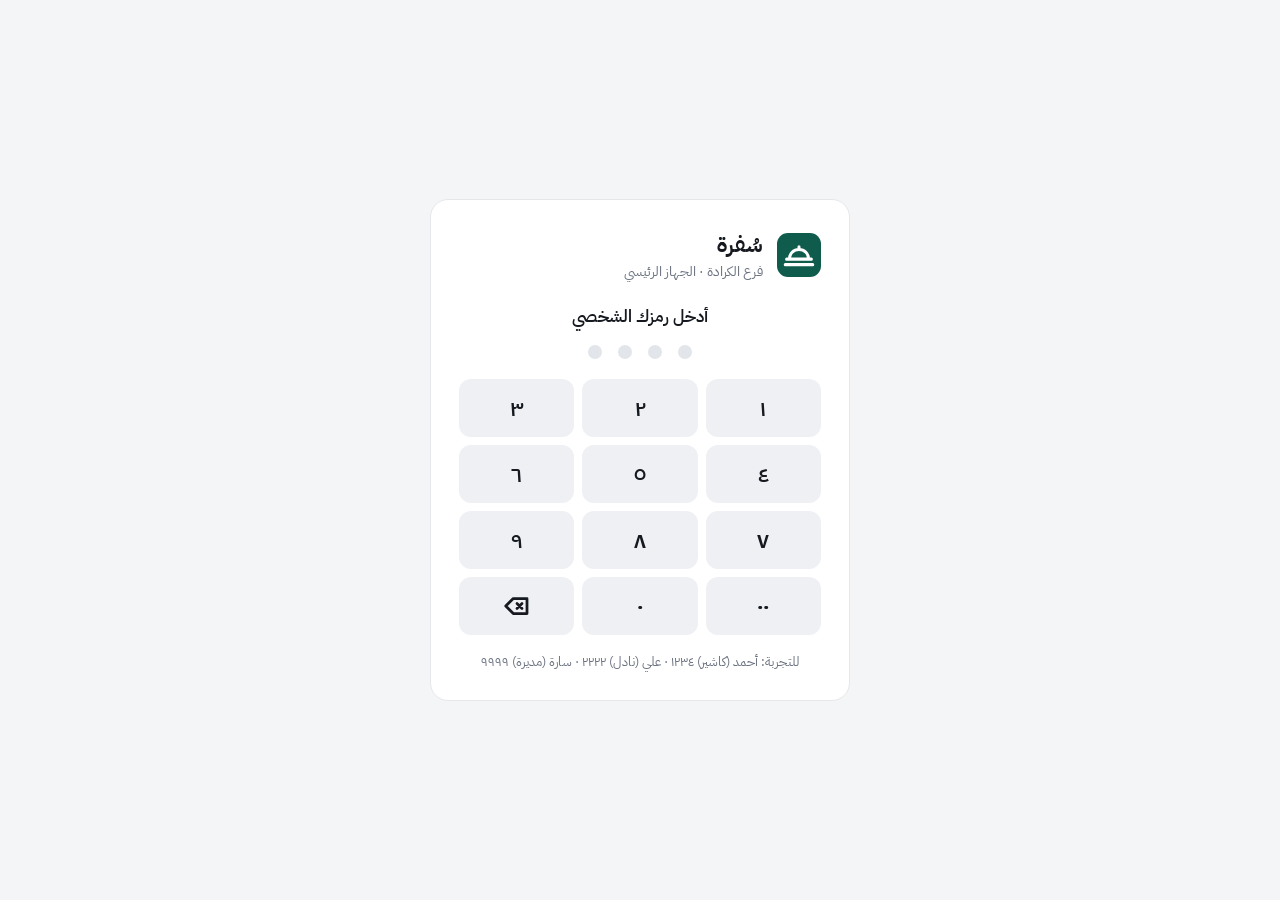
==== commit 1a7c2fdf: "Make all pages responsive; POS cart drawer on small screens; fix waiter role check" ====
--- a/pos/index.html
+++ b/pos/index.html
@@ -1,3 +1,3 @@
-<!doctype html><html dir="rtl" lang="ar"><head><meta charset="utf-8"><meta name="viewport" content="width=1280"><title>سُفرة: نقطة البيع</title>
+<!doctype html><html dir="rtl" lang="ar"><head><meta charset="utf-8"><meta name="viewport" content="width=device-width,initial-scale=1"><title>سُفرة: نقطة البيع</title>
 <link rel="stylesheet" href="../shared/base.css"><link rel="stylesheet" href="pos.css"></head>
 <body><div id=stage><div id=pos></div></div><script src="../shared/data.js"></script><script src="pos.js"></script></body></html>
--- a/pos/pos.css
+++ b/pos/pos.css
@@ -1,6 +1,6 @@
 body{overflow:hidden;background:#D9DCE1}
-#stage{width:100vw;height:100vh;display:grid;place-items:center}
-#pos{width:1280px;height:800px;flex:none;background:var(--bg);position:relative;overflow:hidden;transform-origin:center;display:flex;flex-direction:column;font-size:15px}
+#stage{width:100%;height:100vh;height:100dvh}
+#pos{width:100%;height:100%;flex:none;background:var(--bg);position:relative;overflow:hidden;transform-origin:center;display:flex;flex-direction:column;font-size:15px}
 /* top bar */
 .top{height:58px;background:var(--surface);border-bottom:1px solid var(--line);display:flex;align-items:center;gap:8px;padding:0 14px;flex:none}
 .brand{display:flex;align-items:center;gap:10px;padding-left:14px;margin-left:4px;border-left:1px solid var(--line);height:34px}
@@ -56,7 +56,7 @@
 .cats button{height:44px;padding:0 18px;border-radius:10px;background:var(--surface);font-weight:600;display:flex;align-items:center;gap:8px;white-space:nowrap;border:1px solid var(--line)}
 .cats button span{font-size:12px;color:var(--mut)}
 .cats button.on{background:var(--ink);color:#fff;border-color:var(--ink)}.cats button.on span{color:#B8BDC6}
-.g{flex:1;overflow:auto;display:grid;grid-template-columns:repeat(4,1fr);grid-auto-rows:max-content;gap:12px;padding:2px 16px 16px;align-content:start}
+.g{flex:1;overflow:auto;display:grid;grid-template-columns:repeat(auto-fill,minmax(170px,1fr));grid-auto-rows:max-content;gap:12px;padding:2px 16px 16px;align-content:start}
 .pc{background:var(--surface);border-radius:12px;overflow:hidden;text-align:right;position:relative;border:1px solid var(--line);display:flex;flex-direction:column}
 .pc .ph{height:132px}
 .pc .nm{padding:10px 12px 12px;display:flex;flex-direction:column;gap:2px}.pc .nm b{font-weight:600;font-size:15px}.pc .nm span{color:var(--mut);font-size:14px}
@@ -119,3 +119,33 @@
 .paper .r{display:flex;justify-content:space-between}.paper .bg{font-weight:700;font-size:16px}.paper .al{color:var(--tomato);font-weight:700}
 .kv.t{font-weight:700;font-size:19px;border-bottom:0}
 .md .cols>div:first-child{min-width:0}
+
+/* responsive */
+.cartfab,.cartdim{display:none}
+.fl{grid-template-columns:repeat(auto-fill,minmax(160px,1fr));overflow:auto}
+.md{max-width:calc(100vw - 24px);max-height:calc(100dvh - 24px)}
+@media (max-width:1100px){
+ .top{overflow-x:auto;scrollbar-width:none}.top::-webkit-scrollbar{display:none}.top>*{flex:none}
+ .tk{width:340px}
+ .tabs button,.tbtn{padding:0 10px}
+}
+@media (max-width:900px){
+ .tk{position:fixed;inset:auto 0 0 0;width:100%;max-height:85dvh;border-left:0;border-radius:18px 18px 0 0;z-index:25;box-shadow:0 -8px 30px rgba(0,0,0,.18);transform:translateY(105%);transition:transform .25s ease}
+ .tk.open{transform:none}
+ .tk.open~.cartdim{display:block;position:fixed;inset:0;background:rgba(22,25,31,.45);z-index:24}
+ .cartfab{display:flex;align-items:center;gap:8px;position:fixed;bottom:16px;left:16px;z-index:20;height:52px;padding:0 20px;border-radius:14px;background:var(--brand);color:#fff;font-weight:700;box-shadow:0 6px 18px rgba(0,0,0,.2)}
+ .cartfab b{background:rgba(255,255,255,.2);border-radius:8px;min-width:26px;height:26px;display:grid;place-items:center}
+ .g{padding-bottom:84px}.mods{padding-bottom:76px}.fl{margin:0 10px 80px;padding:16px;gap:14px;grid-auto-rows:130px}
+ .tb,.tb.s4{width:min(130px,100%)}
+ .brand b,.who div{display:none}
+ .md{min-width:0;width:calc(100vw - 24px);padding:18px}.cols{flex-direction:column;gap:16px}.cols>div{width:auto!important}
+ .lc{width:min(420px,calc(100vw - 24px));padding:20px}
+ .leg{flex-wrap:wrap;gap:10px}
+}
+@media (max-width:520px){
+ .g{grid-template-columns:repeat(2,1fr);gap:8px;padding:2px 10px 84px}.pc .ph{height:100px}
+ .cats{padding:10px}.cats button{height:40px;padding:0 12px}
+ .fl{grid-template-columns:repeat(2,1fr)}
+ .gl{width:100%}.mods{max-height:40dvh}
+ .paper{width:100%}
+}
